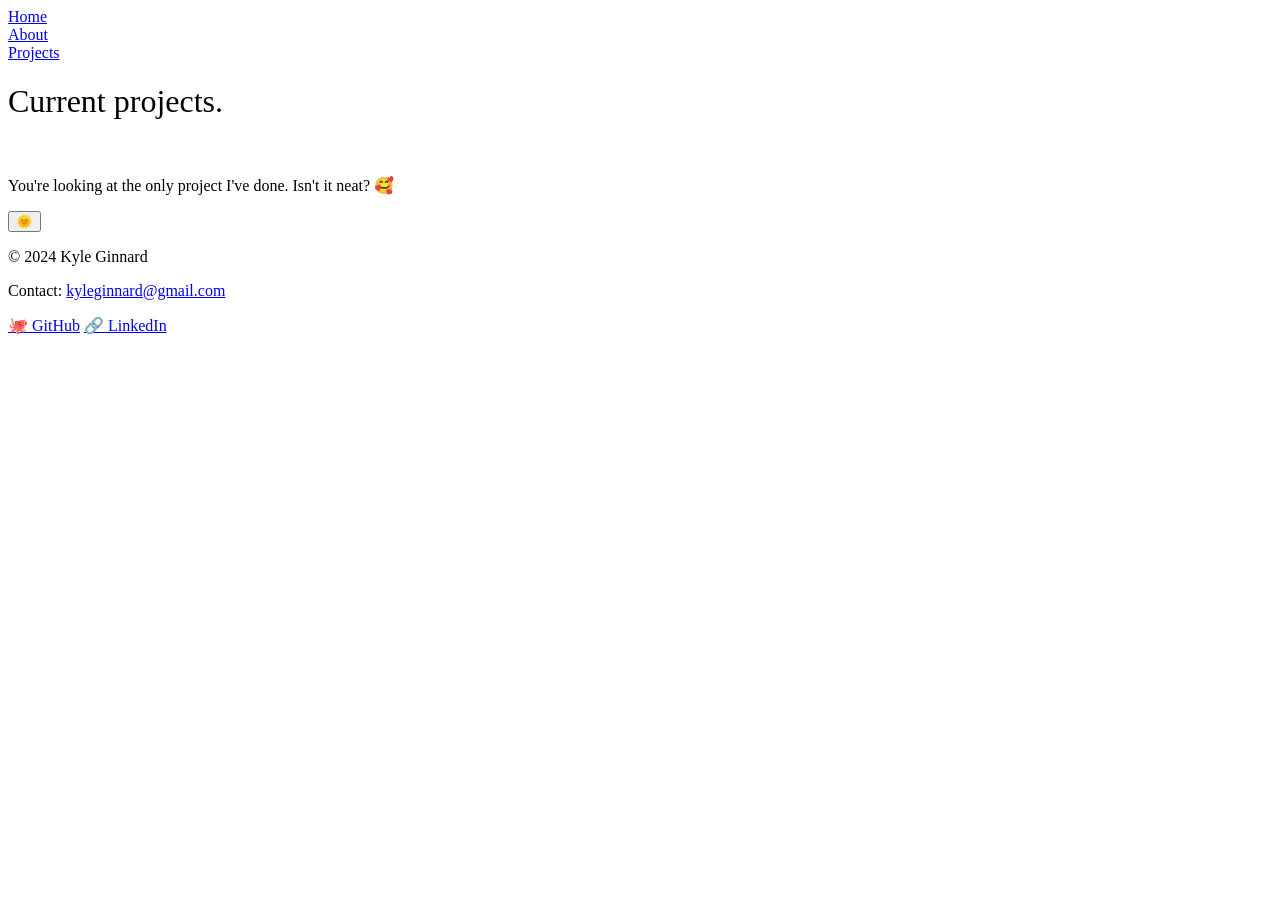
==== projects.html @ 15de76b0 "Add files via upload" ====
<!DOCTYPE html>
<html lang="en">
<head>
  <meta charset="UTF-8">
  <meta name="viewport" content="width=device-width, initial-scale=1.0">
  <title>Kyle Ginnard</title>
  <link rel="stylesheet" href="styles.css">
</head>
<body>
  <!-- macOS-like Top Bar -->
  <div class="top-bar">
    <div class="menu-bar">
      <div class="menu-item"><a href="index.html">Home</a></div>
      <div class="menu-item"><a href="about.html">About</a></div>
      <div class="menu-item bold"><a href="projects.html">Projects</a></div>
    </div>
  </div>

  <!-- macOS-like Window -->
  <div class="window">
    <div class="window-header">
      <div class="window-buttons">
        <span class="close"></span>
        <span class="minimize"></span>
        <span class="fullscreen"></span>
      </div>
    </div>
    <div class="window-content">
        <h1 style="font-size: 2rem; font-weight: lighter;">Current projects.</h1>
        <br>
        <p>You're looking at the only project I've done. Isn't it neat? 🥰</p>
    </div>
  </div>

  <!-- Footer Window -->
  <footer class="footer-window">
    <div class="window-header">
      <div class="window-buttons">
        <span class="close"></span>
        <span class="minimize"></span>
        <span class="fullscreen"></span>
      </div>
      <!-- Dark Mode Toggle in Footer -->
      <button id="footer-theme-toggle" class="theme-toggle">🌞</button>
    </div>
    <div class="window-content">
      <p>© 2024 Kyle Ginnard</p>
      <p>Contact: <a href="mailto:kyleginnard@gmail.com">kyleginnard@gmail.com</a></p>
      <div class="social-links">
        <a href="https://GitHub.com/KyleGinnard" aria-label="GitHub" class="social-icon">🐙 GitHub</a>
        <a href="https://www.linkedin.com/in/kyle-g-779904115/" aria-label="LinkedIn" class="social-icon">🔗 LinkedIn</a>
      </div>
    </div>
  </footer>

  <script src="script.js"></script>
</body>
</html>
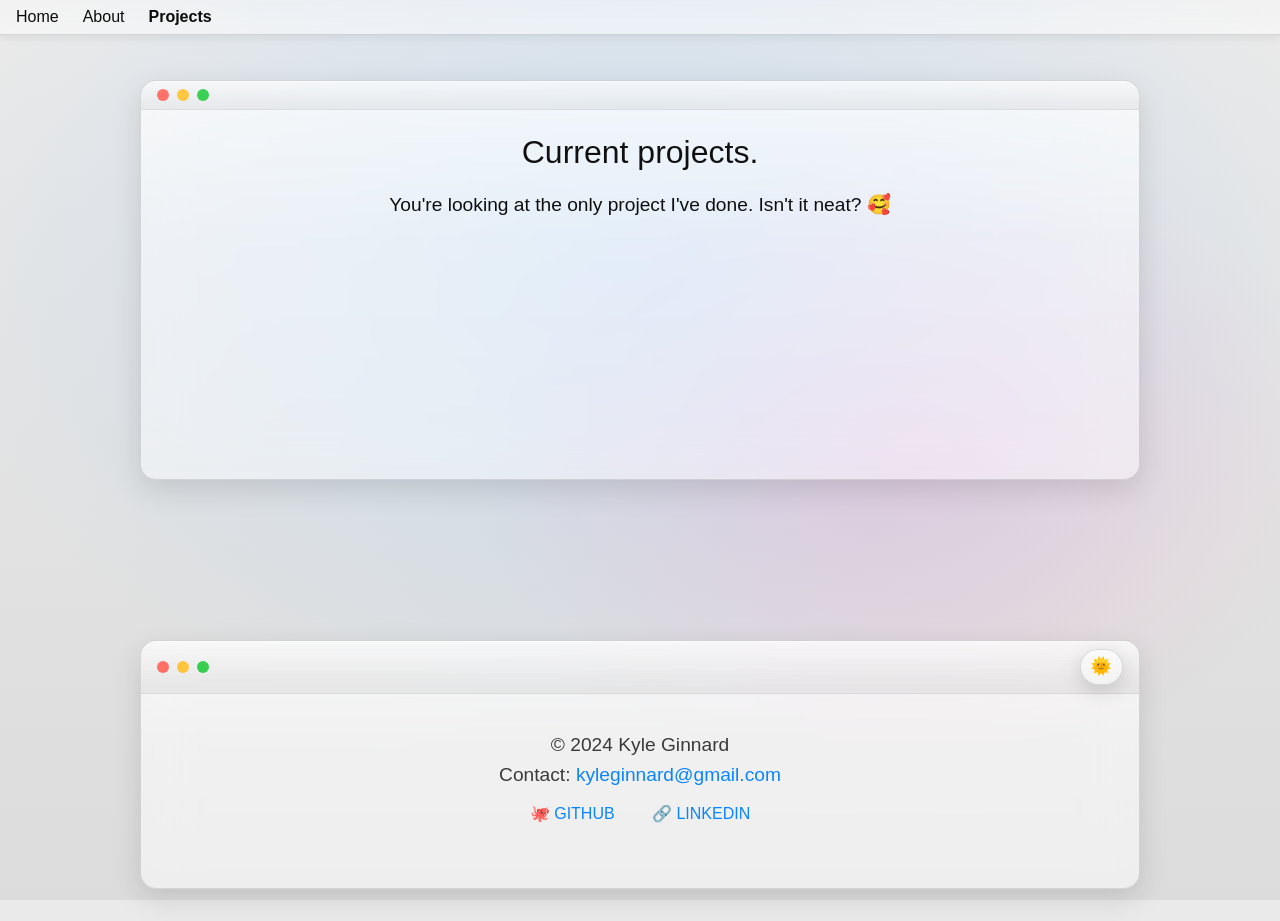
==== commit 108b7d17: "Enhance UI with dynamic glow, improved theming, and subtle interactions Co-authored-by: kyleginnard " ====
--- a/projects.html
+++ b/projects.html
@@ -3,6 +3,7 @@
 <head>
   <meta charset="UTF-8">
   <meta name="viewport" content="width=device-width, initial-scale=1.0">
+  <meta name="color-scheme" content="light dark">
   <title>Kyle Ginnard</title>
   <link rel="stylesheet" href="styles.css">
 </head>
@@ -30,7 +31,7 @@
         <br>
         <p>You're looking at the only project I've done. Isn't it neat? 🥰</p>
     </div>
-  </div>
+  </div>
 
   <!-- Footer Window -->
   <footer class="footer-window">
--- a/styles.css
+++ b/styles.css
@@ -0,0 +1,269 @@
+/* Reset */
+* {
+    margin: 0;
+    padding: 0;
+    box-sizing: border-box;
+  }
+  
+  body {
+    display: flex;
+    flex-direction: column;
+    min-height: 100vh;
+    font-family: -apple-system, BlinkMacSystemFont, "Segoe UI", Roboto, "Helvetica Neue", Arial, sans-serif;
+    color-scheme: light dark;
+    background-color: var(--background-color);
+    background-image:
+      radial-gradient(1200px 800px at var(--pointer-x, 50%) var(--pointer-y, 30%), var(--scene-glow-1) 0%, transparent 60%),
+      radial-gradient(800px 600px at calc(var(--pointer-x, 50%) + 20%) calc(var(--pointer-y, 30%) + 20%), var(--scene-glow-2) 0%, transparent 55%),
+      linear-gradient(180deg, var(--scene-bg-1), var(--scene-bg-2));
+    background-attachment: fixed;
+    color: var(--text-color);
+    transition: background-color 0.4s ease, color 0.4s ease;
+    font-weight: lighter;
+  }
+  
+  a {
+    color: inherit;
+    text-decoration: inherit;
+
+  }
+  /* Variables for light and dark mode */
+  :root {
+    --background-color: #eaeaea; /* Light mode background */
+    --text-color: #0b0b0b; /* Light mode text color */
+    --footer-background: rgba(255, 255, 255, 0.6); /* Light footer material */
+    --footer-text-color: #3a3a3a; /* Light mode footer text color */
+    --link-color: #0a84ff; /* macOS/iOS Accent Blue */
+    --window-background: rgba(255, 255, 255, 0.55); /* Light material */
+    --window-stroke: color-mix(in oklab, #000 12%, transparent); /* Hairline border */
+    --window-highlight: color-mix(in oklab, #fff 35%, transparent);
+    --drop-shadow: 0 10px 30px rgba(0,0,0,0.12), 0 1px 0 rgba(255,255,255,0.35) inset;
+    --backdrop-blur: saturate(140%) blur(24px);
+    --corner-radius: 16px;
+    --accent: #0a84ff;
+    --scene-bg-1: #eaeaea;
+    --scene-bg-2: #dcdcdc;
+    --scene-glow-1: rgba(118, 188, 255, 0.25);
+    --scene-glow-2: rgba(255, 118, 188, 0.20);
+  }
+  
+  .dark-mode {
+    --background-color: #1c1c1e; /* Dark mode background */
+    --text-color: #e5e5e7; /* Dark mode text color */
+    --footer-background: rgba(30, 30, 32, 0.55);
+    --footer-text-color: #c8c8cc;
+    --link-color: #66b3ff;
+    --window-background: rgba(30, 30, 32, 0.55); /* Dark material */
+    --window-stroke: color-mix(in oklab, #fff 10%, transparent);
+    --window-highlight: color-mix(in oklab, #fff 7%, transparent);
+    --drop-shadow: 0 16px 40px rgba(0,0,0,0.45), 0 1px 0 rgba(255,255,255,0.06) inset;
+    --backdrop-blur: saturate(160%) blur(26px);
+    --corner-radius: 18px;
+    --accent: #0a84ff;
+    --scene-bg-1: #1c1c1e;
+    --scene-bg-2: #161617;
+    --scene-glow-1: rgba(30, 80, 255, 0.18);
+    --scene-glow-2: rgba(255, 60, 120, 0.12);
+  }
+  
+  /* Fixed macOS-like Top Bar */
+  .top-bar {
+    position: fixed;
+    top: 0;
+    left: 0;
+    right: 0;
+    z-index: 1000; /* Ensure it is above other elements */
+    background: linear-gradient(180deg, color-mix(in oklab, var(--window-background) 70%, transparent), color-mix(in oklab, var(--window-background) 90%, transparent));
+    -webkit-backdrop-filter: var(--backdrop-blur);
+    backdrop-filter: var(--backdrop-blur);
+    border-bottom: 1px solid var(--window-stroke);
+    box-shadow: 0 2px 10px rgba(0,0,0,0.08);
+  }
+  
+  .menu-bar {
+    display: flex;
+    padding: 0.5rem 1rem;
+  }
+  
+  .menu-item {
+    margin-right: 1rem;
+    color: var(--text-color);
+  }
+  
+  .bold {
+    font-weight: bold;
+  }
+  
+  /* macOS-like Window */
+  .window, .footer-window {
+    margin: 5rem auto 2rem; /* Add margin to account for fixed top bar */
+    width: 80%;
+    max-width: 1000px;
+    min-height: 400px; /* Set a minimum height for both windows */
+    position: relative;
+    background:
+      linear-gradient(180deg, color-mix(in oklab, var(--window-background) 100%, transparent), color-mix(in oklab, var(--window-background) 85%, transparent));
+    border-radius: var(--corner-radius);
+    border: 1px solid var(--window-stroke);
+    -webkit-backdrop-filter: var(--backdrop-blur);
+    backdrop-filter: var(--backdrop-blur);
+    box-shadow: var(--drop-shadow);
+    transition: background-color 0.4s ease, border-color 0.4s ease, box-shadow 0.4s ease, transform 0.25s ease;
+    overflow: clip;
+  }
+
+  .window::before, .footer-window::before {
+    content: "";
+    position: absolute;
+    inset: 0;
+    border-radius: inherit;
+    pointer-events: none;
+    background: linear-gradient(180deg, var(--window-highlight), transparent 40%);
+    mix-blend-mode: soft-light;
+  }
+  
+  /* Common Styles for Window Content */
+  .window-content, .footer-window .window-content {
+    padding: 1.5rem; /* Padding for both windows */
+    text-align: center; /* Center align text for both windows */
+    font-size: 1.2rem; /* Adjust font size to match footer */
+    color: var(--text-color); /* Ensure text color matches */
+    font-weight: lighter;
+  }
+  
+  .window-header, .footer-window .window-header {
+    display: flex;
+    align-items: center;
+    justify-content: space-between;
+    background: linear-gradient(180deg, color-mix(in oklab, #fff 10%, transparent), color-mix(in oklab, #000 6%, transparent));
+    padding: 0.5rem 1rem;
+    border-top-left-radius: var(--corner-radius);
+    border-top-right-radius: var(--corner-radius);
+    transition: background-color 0.4s ease;
+    border-bottom: 1px solid var(--window-stroke);
+  }
+  
+  .window-buttons, .footer-window .window-buttons {
+    display: flex;
+    gap: 0.5rem;
+  }
+  
+  .window-buttons span {
+    display: inline-block;
+    width: 12px;
+    height: 12px;
+    border-radius: 50%;
+  }
+  
+  .close {
+    background-color: #ff5f57;
+  }
+  
+  .minimize {
+    background-color: #ffbd2e;
+  }
+  
+  .fullscreen {
+    background-color: #28c840;
+  }
+  
+  /* Footer Window Positioning */
+  .footer-window {
+    margin-top: 8rem;
+    background:
+      linear-gradient(180deg, color-mix(in oklab, var(--footer-background) 100%, transparent), color-mix(in oklab, var(--footer-background) 85%, transparent));
+    padding-bottom: 1.5rem;
+    text-align: center;
+    position: relative;
+    min-height: 100px;
+  }
+  
+  .footer-window .window-content {
+    padding: 2.5rem;
+  }
+  
+  .footer-window p {
+    color: var(--footer-text-color);
+    margin-bottom: 0.5rem;
+  }
+  
+  .footer-window a {
+    color: var(--link-color);
+    text-decoration: none;
+  }
+  
+  .footer-window a:hover {
+    text-decoration: underline;
+  }
+  
+  /* Clean Social Links */
+  .social-links {
+    margin-top: 1rem;
+  }
+  
+  .social-icon {
+    margin: 0 1rem;
+    font-size: 1rem;
+    color: var(--link-color);
+    text-transform: uppercase;
+    transition: color 0.3s ease;
+  }
+  
+  .social-icon:hover {
+    color: var(--text-color);
+  }
+  
+  /* Footer Dark Mode Toggle Button */
+  .theme-toggle {
+    appearance: none;
+    background: linear-gradient(180deg, color-mix(in oklab, var(--window-background) 100%, transparent), color-mix(in oklab, var(--window-background) 80%, transparent));
+    border: 1px solid var(--window-stroke);
+    border-radius: 999px;
+    font-size: 1.1rem;
+    cursor: pointer;
+    color: var(--text-color);
+    transition: color 0.25s ease, transform 0.2s ease, box-shadow 0.25s ease, background 0.25s ease;
+    padding: 0.4rem 0.6rem;
+    -webkit-backdrop-filter: var(--backdrop-blur);
+    backdrop-filter: var(--backdrop-blur);
+    accent-color: var(--accent);
+    box-shadow: 0 1px 0 rgba(255,255,255,0.25) inset, 0 6px 20px rgba(0,0,0,0.15);
+  }
+  
+  .theme-toggle:hover {
+    transform: translateY(-1px);
+    box-shadow: 0 1px 0 rgba(255,255,255,0.3) inset, 0 10px 26px rgba(0,0,0,0.22);
+  }
+
+  .theme-toggle:focus-visible {
+    outline: 2px solid color-mix(in oklab, var(--accent) 80%, transparent);
+    outline-offset: 2px;
+  }
+
+  a {
+    accent-color: var(--accent);
+  }
+
+  .menu-item a:hover {
+    text-decoration: underline;
+    text-underline-offset: 2px;
+  }
+
+  .menu-bar {
+    gap: 0.5rem;
+  }
+
+  /* Elevation on hover for primary windows (subtle) */
+  .window:hover {
+    transform: translateY(-2px);
+    box-shadow: 0 18px 50px rgba(0,0,0,0.16), 0 1px 0 rgba(255,255,255,0.35) inset;
+  }
+
+  /* Accessibility: respect reduced motion */
+  @media (prefers-reduced-motion: reduce) {
+    * {
+      transition: none !important;
+      animation: none !important;
+    }
+  }
+  
